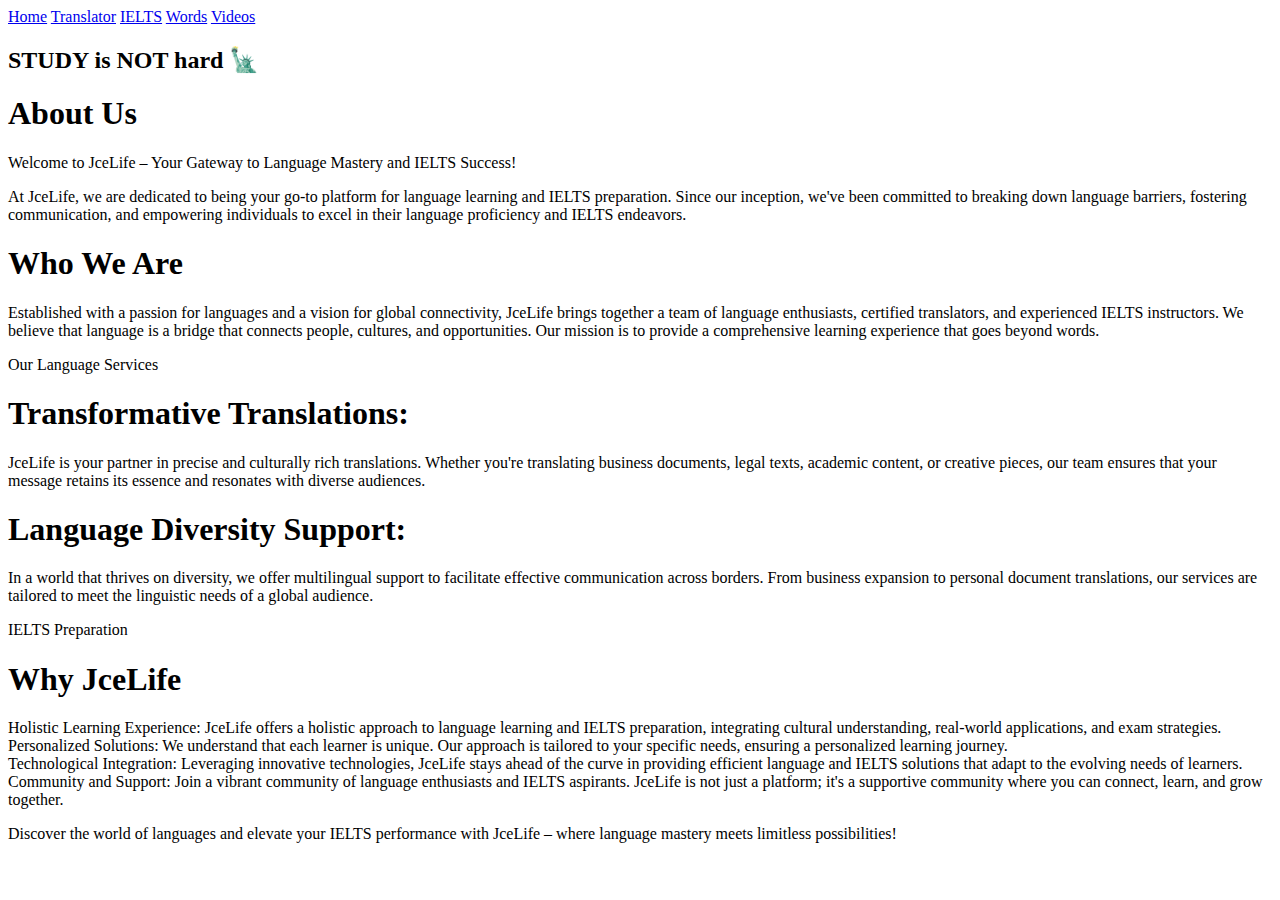
==== gtanslator/about/about.html @ 6a31907f "Update about.html" ====
<!DOCTYPE html>
<html lang="en">
<head>
    <meta charset="UTF-8">
    <meta name="viewport" content="width=device-width, initial-scale=1.0">
    <title>Document</title>
    <link rel="stylesheet" href="/ielts/ab.css">
    <link rel="stylesheet" href="style.css">
    <nav>
        <a href="https://eltaj1.github.io/gtanslator.github.io/gtanslator/index.html">Home</a>
        <a href="https://eltaj1.github.io/gtanslator.github.io/gtanslator/index.html">Translator</a>
        <a href="https://eltaj1.github.io/gtanslator.github.io/gtanslator/ielts/ielts.html">IELTS</a>
        <a href="https://eltaj1.github.io/gtanslator.github.io/gtanslator/words/words.html">Words</a>
        <a href="#videos">Videos</a>
    </nav>
</head>
<body>
    <div class="wrapper">
        <div class="typing">
            <h2>STUDY is <span class="blue">NOT</span> hard &#128509;</h2>
        </div>
    </div>
    <main>
    <h1>About Us</h1>
    <p>Welcome to JceLife – Your Gateway to Language Mastery and IELTS Success!</p>
    <p>At JceLife, we are dedicated to being your go-to platform for language learning and IELTS preparation. Since our inception, we've been committed to breaking down language barriers, fostering communication, and empowering individuals to excel in their language proficiency and IELTS endeavors.</p>
    <h1>Who We Are</h1>
    <p>Established with a passion for languages and a vision for global connectivity, JceLife brings together a team of language enthusiasts, certified translators, and experienced IELTS instructors. We believe that language is a bridge that connects people, cultures, and opportunities. Our mission is to provide a comprehensive learning experience that goes beyond words.</p>
    <p>Our Language Services</p>
    <h1>Transformative Translations:</h1>
    <p>JceLife is your partner in precise and culturally rich translations. Whether you're translating business documents, legal texts, academic content, or creative pieces, our team ensures that your message retains its essence and resonates with diverse audiences.</p>
    <h1>Language Diversity Support:</h1>
    <p>In a world that thrives on diversity, we offer multilingual support to facilitate effective communication across borders. From business expansion to personal document translations, our services are tailored to meet the linguistic needs of a global audience.</p>
    <p>IELTS Preparation</p>
    <h1>Why JceLife</h1>
    <li>Holistic Learning Experience: JceLife offers a holistic approach to language learning and IELTS preparation, integrating cultural understanding, real-world applications, and exam strategies.</li>
    <li>Personalized Solutions: We understand that each learner is unique. Our approach is tailored to your specific needs, ensuring a personalized learning journey.</li>
    <li>Technological Integration: Leveraging innovative technologies, JceLife stays ahead of the curve in providing efficient language and IELTS solutions that adapt to the evolving needs of learners.</li>
    <li>Community and Support: Join a vibrant community of language enthusiasts and IELTS aspirants. JceLife is not just a platform; it's a supportive community where you can connect, learn, and grow together.</li>
    <p>Discover the world of languages and elevate your IELTS performance with JceLife – where language mastery meets limitless possibilities!</p>
</body>
</html>
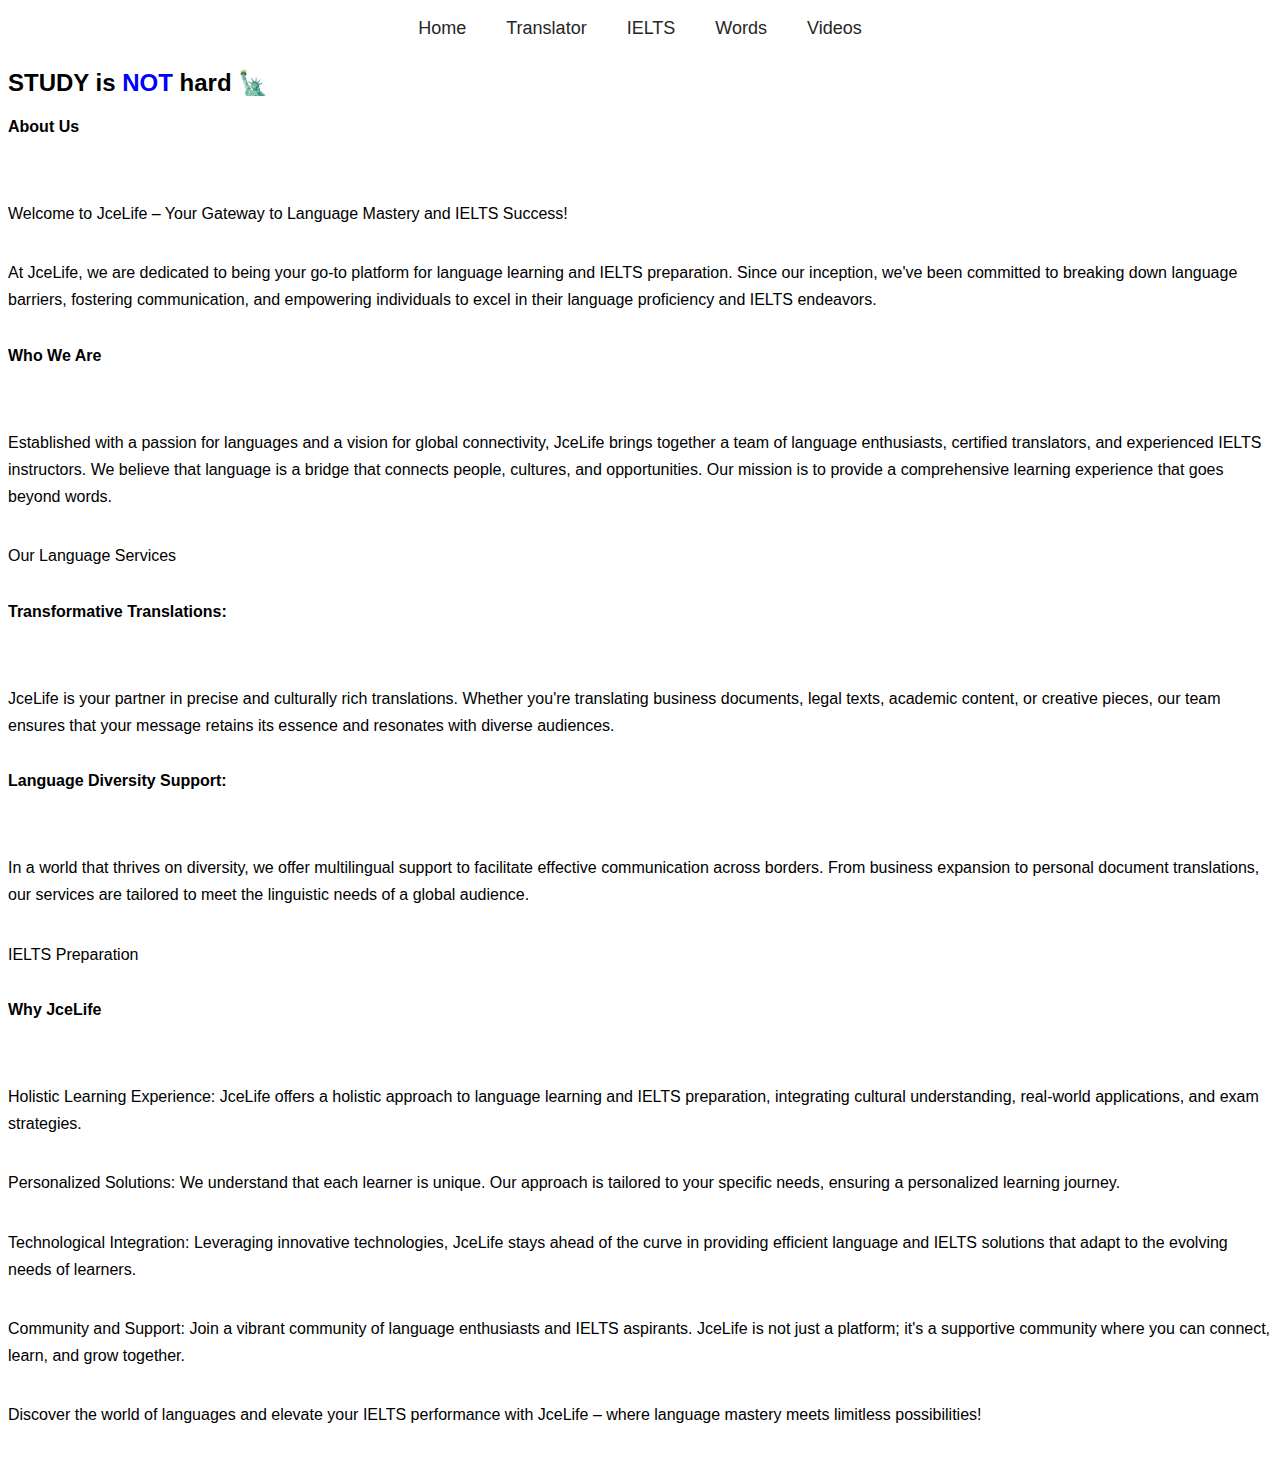
==== commit 0d9f309f: "Update about.html" ====
--- a/gtanslator/about/about.html
+++ b/gtanslator/about/about.html
@@ -3,8 +3,8 @@
 <head>
     <meta charset="UTF-8">
     <meta name="viewport" content="width=device-width, initial-scale=1.0">
-    <title>Document</title>
-    <link rel="stylesheet" href="/ielts/ab.css">
+    <title>About</title>
+    <link rel="stylesheet" href="copy.css">
     <link rel="stylesheet" href="style.css">
     <nav>
         <a href="https://eltaj1.github.io/gtanslator.github.io/gtanslator/index.html">Home</a>
--- a/gtanslator/about/copy.css
+++ b/gtanslator/about/copy.css
@@ -0,0 +1,41 @@
+nav {
+    display: flex;
+    justify-content: center;
+    background-color: var(--bg-color);
+    padding: 10px;
+}
+
+nav a {
+    color: #262626;
+    text-decoration: none;
+    margin: 0 20px;
+    font-size: 18px;
+    transition: color 0.3s ease-in-out;
+}
+
+nav a:hover {
+    color: blue;
+}
+body {
+    font-family: "Lora", sans-serif;
+    font-weight: 400;
+    color: var(--color-text);
+    background-color: var(--bg-color);
+    -webkit-transition: background calc(var(--duration) / 4) var(--ease);
+    transition: background calc(var(--duration) / 4) var(--ease);
+}
+h1 {
+    font-size: var(--header-font-size);
+    font-weight: 700;
+    line-height: 1.2;
+    margin-bottom: 4rem;
+}
+li,
+p {
+    margin: 2rem 0;
+    font-size: var(--paragraph-font-size);
+    line-height: 1.7;
+}
+.blue {
+    color: blue;
+}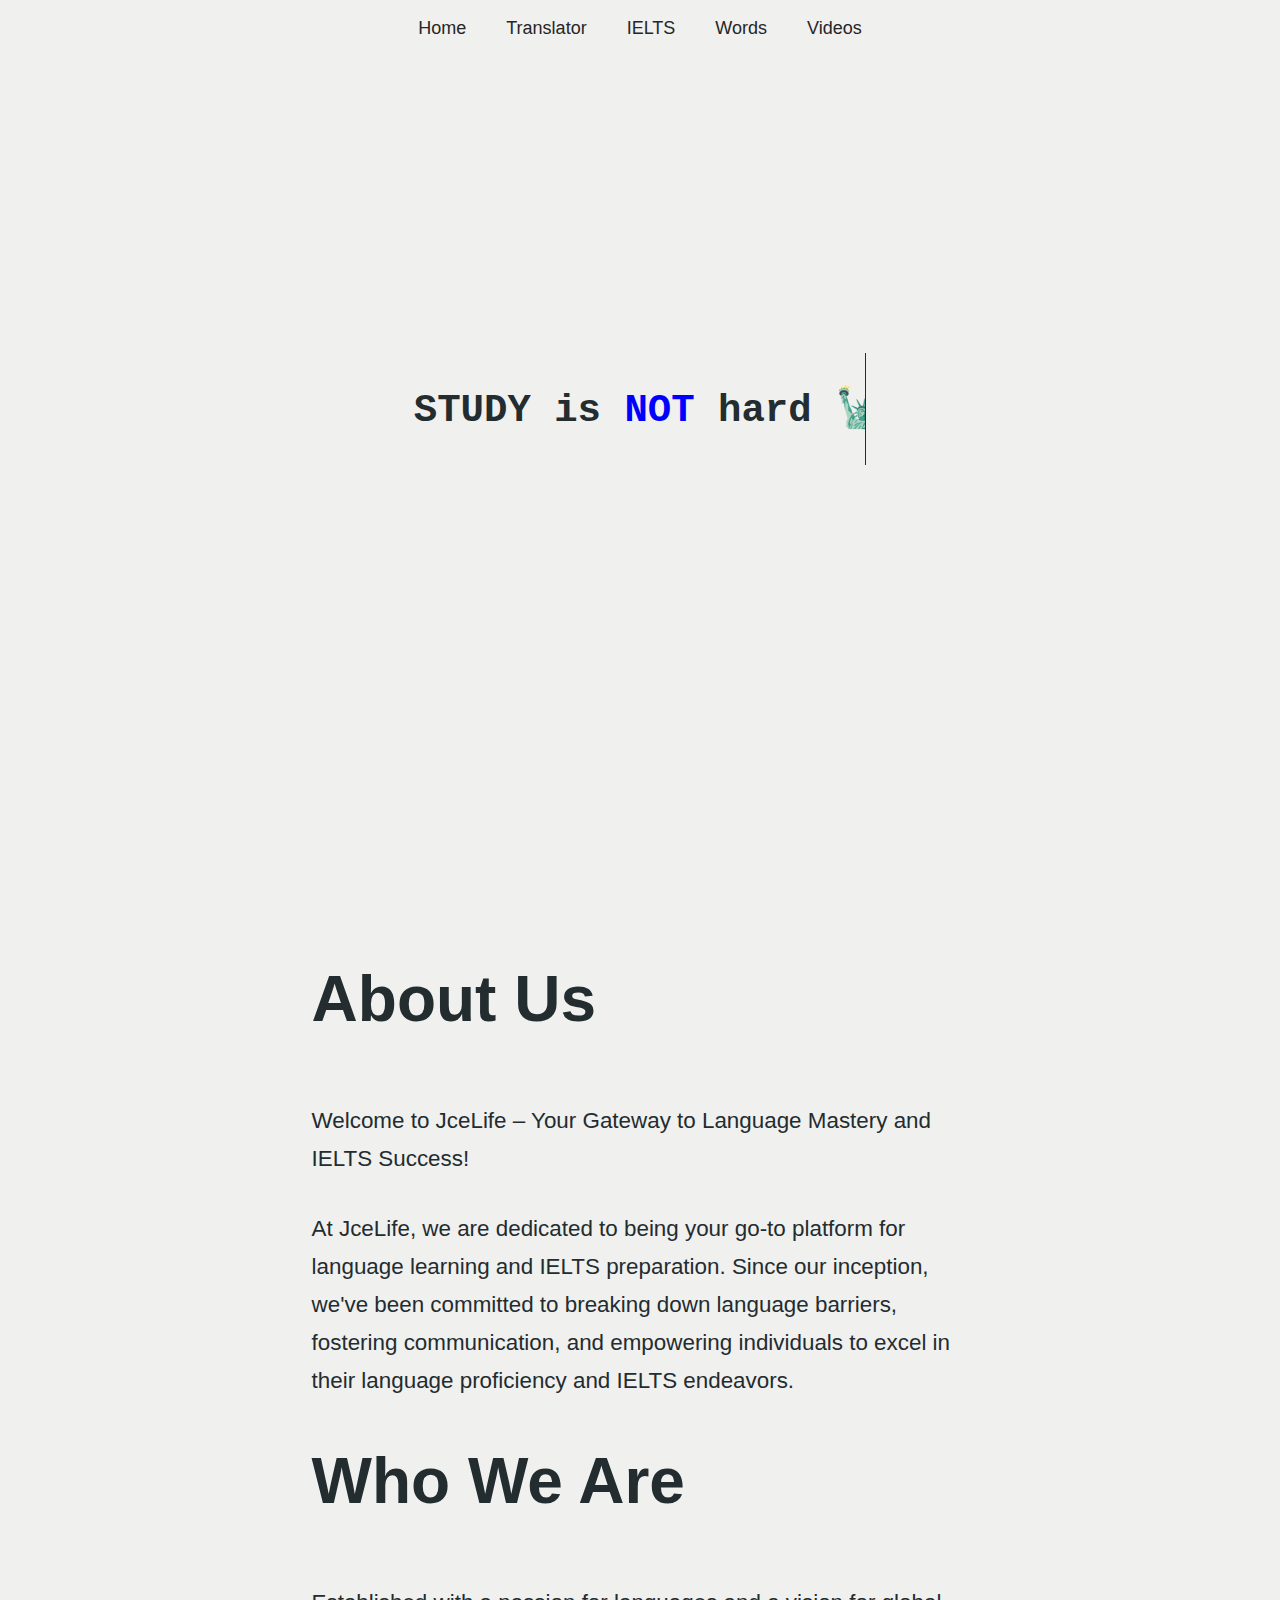
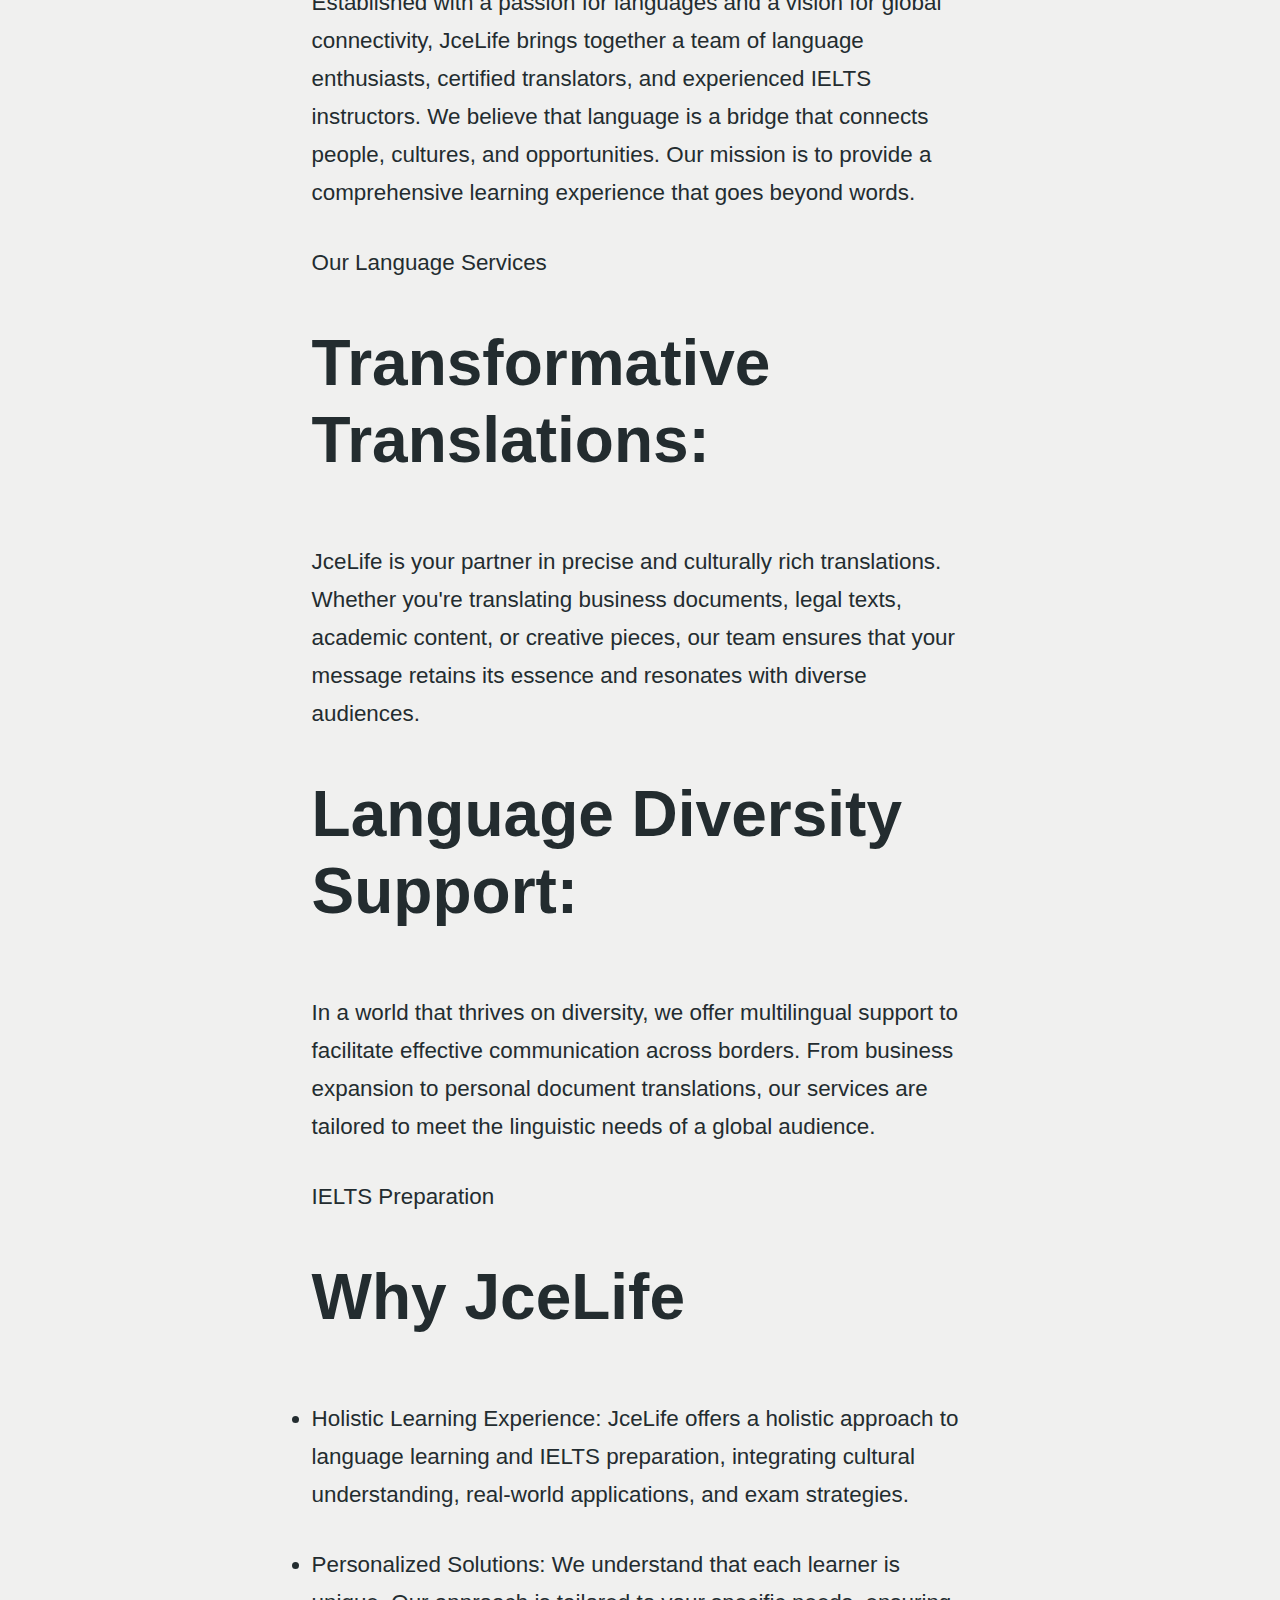
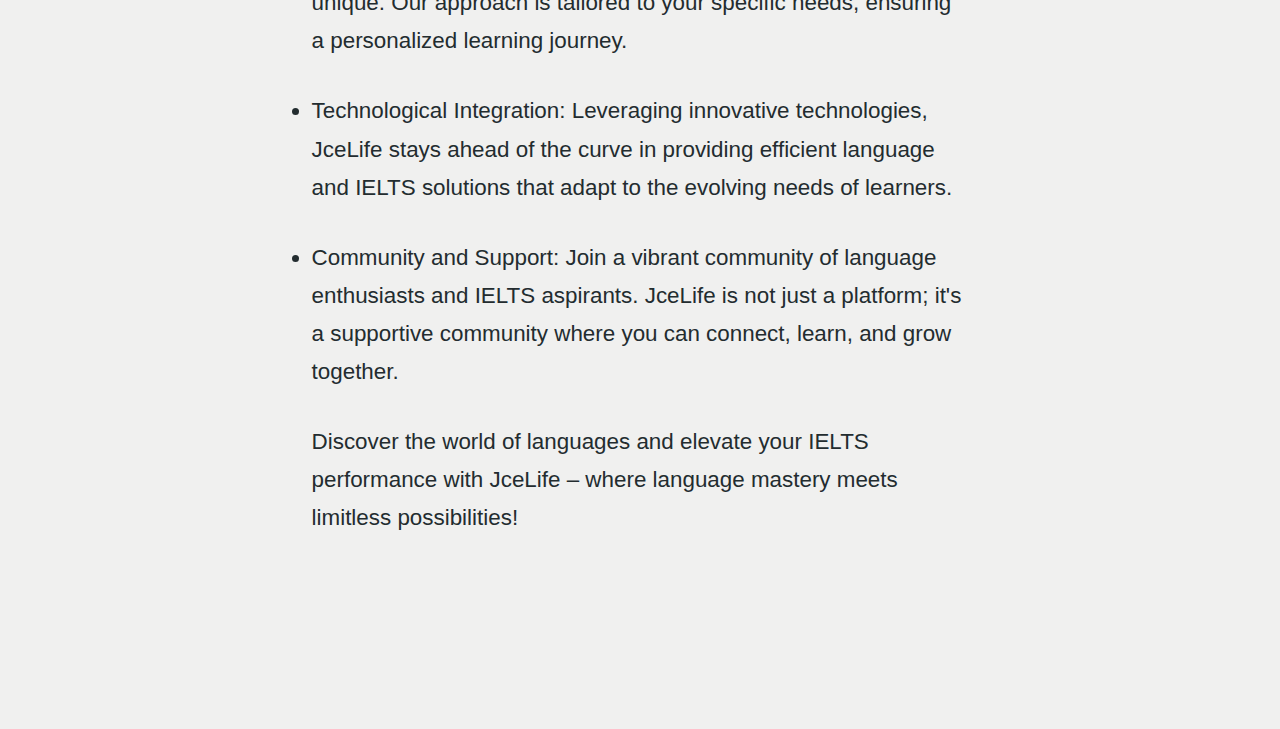
==== commit 434fa0d3: "Update about.html" ====
--- a/gtanslator/about/about.html
+++ b/gtanslator/about/about.html
@@ -15,6 +15,288 @@
     </nav>
 </head>
 <body>
+    <style>
+        ::-webkit-scrollbar {
+    width: 0;
+}
+
+.wrapper {
+    height: 80vh;
+    display: flex;
+    align-items: center;
+    justify-content: center;
+}
+
+.typing {
+    width: 29ch;
+    animation: typing 1s steps(13), blink .3s step-end infinite alternate;
+    white-space: nowrap;
+    overflow: hidden;
+    border-right: 1px solid;
+    font-family: monospace;
+    font-size: 2em;
+    border: border-box;
+}
+
+.responsive {
+    max-width: 100%;
+    height: auto;
+}
+
+.thumb-wrap {
+    position: relative;
+    padding-bottom: 56.25%;
+    /* задаёт высоту контейнера для 16:9 (если 4:3 — поставьте 75%) */
+    height: 0;
+    overflow: hidden;
+}
+
+.thumb-wrap iframe {
+    position: absolute;
+    top: 0;
+    left: 0;
+    width: 100%;
+    height: 100%;
+    border-width: 0;
+    outline-width: 0;
+}
+
+@keyframes typing {
+    from {
+        width: 0
+    }
+}
+
+@keyframes blink {
+    50% {
+        border-color: transparent
+    }
+}
+
+@import url("https://fonts.googleapis.com/css2?family=Lora:wght@400;700&display=swap");
+:root {
+    --bg-color-hsl: 59, 3%, 94%;
+    --bg-color: hsl(var(--bg-color-hsl));
+    --bg-color-translucent: hsla(var(--bg-color-hsl), 0.95);
+    --bg-color-highlight: hsl(204, 28%, 41%);
+    --color-text: hsl(195, 14%, 16%);
+    --color-text-highlight: hsl(192, 14%, 0%);
+    --page-width: 90ch;
+    --paragraph-font-size: min(max(1.2rem, 4vw), 1.4rem);
+    --header-font-size: min(max(2rem, 8vw), 4rem);
+    --space: 2rem;
+    --padding: 8vmin;
+    --duration: 1s;
+    --ease: cubic-bezier(0.25, 1, 0.5, 1);
+}
+
+.dark-mode {
+    --bg-color-hsl: 0, 0%, 7%;
+    --bg-color: hsl(var(--bg-color-hsl));
+    --bg-color-translucent: hsla(var(--bg-color-hsl), 0.95);
+    --bg-color-highlight: hsl(238, 70%, 40%);
+    --color-text: hsl(0, 0%, 80%);
+    --color-text-highlight: hsl(0, 0%, 100%);
+}
+
+* {
+    -webkit-box-sizing: border-box;
+    box-sizing: border-box;
+}
+
+body {
+    font-family: "Lora", sans-serif;
+    font-weight: 400;
+    color: var(--color-text);
+    background-color: var(--bg-color);
+    -webkit-transition: background calc(var(--duration) / 4) var(--ease);
+    transition: background calc(var(--duration) / 4) var(--ease);
+}
+
+header {
+    display: -webkit-box;
+    display: -ms-flexbox;
+    display: flex;
+    -webkit-box-pack: justify;
+    -ms-flex-pack: justify;
+    justify-content: space-between;
+    position: fixed;
+    top: 0;
+    left: 0;
+    right: 0;
+    margin: 0 auto;
+    padding: calc(var(--space) / 2) var(--padding);
+    width: 100%;
+    max-width: var(--page-width);
+    background-color: var(--bg-color-translucent);
+    -webkit-transition: background calc(var(--duration) / 4) var(--ease);
+    transition: background calc(var(--duration) / 4) var(--ease);
+}
+
+header .wrapper {
+    display: -webkit-box;
+    display: -ms-flexbox;
+    display: flex;
+    -webkit-box-align: center;
+    -ms-flex-align: center;
+    align-items: center;
+}
+
+header .wrapper>*+* {
+    margin-left: 4px;
+}
+
+select {
+    font-family: inherit;
+    font-size: 16px;
+}
+
+label {
+    font-size: 0.8rem;
+}
+
+.body {
+    color: hsl(192, 14%, 20%);
+}
+
+.banner {
+    display: block;
+    margin: 0 auto;
+    color: #444444;
+    background-position: center center;
+    background-repeat: no-repeat;
+    background-size: cover;
+    padding-top: 0px;
+    padding-bottom: 0px;
+}
+
+.btn {
+    color: hsl(192, 14%, 20%);
+    text-decoration: none;
+    background-position: center center;
+    border-radius: 20px;
+    border: 2px solid rgb(0, 0, 0);
+    background-color: transparent;
+    padding: 12px 17px;
+}
+
+main {
+    margin: 12rem auto;
+    padding: 0 var(--padding);
+    max-width: var(--page-width);
+}
+
+h1 {
+    font-size: var(--header-font-size);
+    font-weight: 700;
+    line-height: 1.2;
+    margin-bottom: 4rem;
+}
+
+p {
+    margin: 2rem 0;
+    font-size: var(--paragraph-font-size);
+    line-height: 1.7;
+}
+
+.text-highlight {
+    all: unset;
+    background-repeat: no-repeat;
+    background-size: 0% 100%;
+    -webkit-transition: color calc(var(--duration) / 4) var(--ease), background-color calc(var(--duration) / 4) var(--ease), background-size var(--duration) var(--ease);
+    transition: color calc(var(--duration) / 4) var(--ease), background-color calc(var(--duration) / 4) var(--ease), background-size var(--duration) var(--ease);
+}
+
+.text-highlight.active {
+    color: var(--color-text-highlight);
+    background-size: 100% 100%;
+}
+
+[data-highlight="background"] .text-highlight {
+    background-image: -webkit-gradient(linear, left top, left bottom, from(var(--bg-color-highlight)), to(var(--bg-color-highlight)));
+    background-image: linear-gradient(var(--bg-color-highlight), var(--bg-color-highlight));
+}
+
+[data-highlight="half"] .text-highlight {
+    --line-size: 0.5em;
+    background-image: -webkit-gradient(linear, left top, left bottom, from(transparent), to(var(--bg-color-highlight)));
+    background-image: linear-gradient(transparent calc(100% - var(--line-size)), var(--bg-color-highlight) var(--line-size));
+}
+
+[data-highlight="underline"] .text-highlight {
+    --line-size: 0.15em;
+    background-image: -webkit-gradient(linear, left top, left bottom, from(transparent), to(var(--color-text)));
+    background-image: linear-gradient(transparent calc(100% - var(--line-size)), var(--color-text) var(--line-size));
+}
+
+.text-highlight::before,
+.text-highlight::after {
+    position: absolute;
+    -webkit-clip-path: inset(100%);
+    clip-path: inset(100%);
+    clip: rect(1px, 1px, 1px, 1px);
+    width: 1px;
+    height: 1px;
+    overflow: hidden;
+    white-space: nowrap;
+    -webkit-user-select: none;
+    -moz-user-select: none;
+    -ms-user-select: none;
+    user-select: none;
+}
+
+.text-highlight::before {
+    content: " [highlight start] ";
+}
+
+.text-highlight::after {
+    content: " [highlight end] ";
+}
+
+
+/*# sourceMappingURL=login.css.map */
+        nav {
+    display: flex;
+    justify-content: center;
+    background-color: var(--bg-color);
+    padding: 10px;
+}
+
+nav a {
+    color: #262626;
+    text-decoration: none;
+    margin: 0 20px;
+    font-size: 18px;
+    transition: color 0.3s ease-in-out;
+}
+
+nav a:hover {
+    color: blue;
+}
+body {
+    font-family: "Lora", sans-serif;
+    font-weight: 400;
+    color: var(--color-text);
+    background-color: var(--bg-color);
+    -webkit-transition: background calc(var(--duration) / 4) var(--ease);
+    transition: background calc(var(--duration) / 4) var(--ease);
+}
+h1 {
+    font-size: var(--header-font-size);
+    font-weight: 700;
+    line-height: 1.2;
+    margin-bottom: 4rem;
+}
+li,
+p {
+    margin: 2rem 0;
+    font-size: var(--paragraph-font-size);
+    line-height: 1.7;
+}
+.blue {
+    color: blue;
+}
+    </style>
     <div class="wrapper">
         <div class="typing">
             <h2>STUDY is <span class="blue">NOT</span> hard &#128509;</h2>
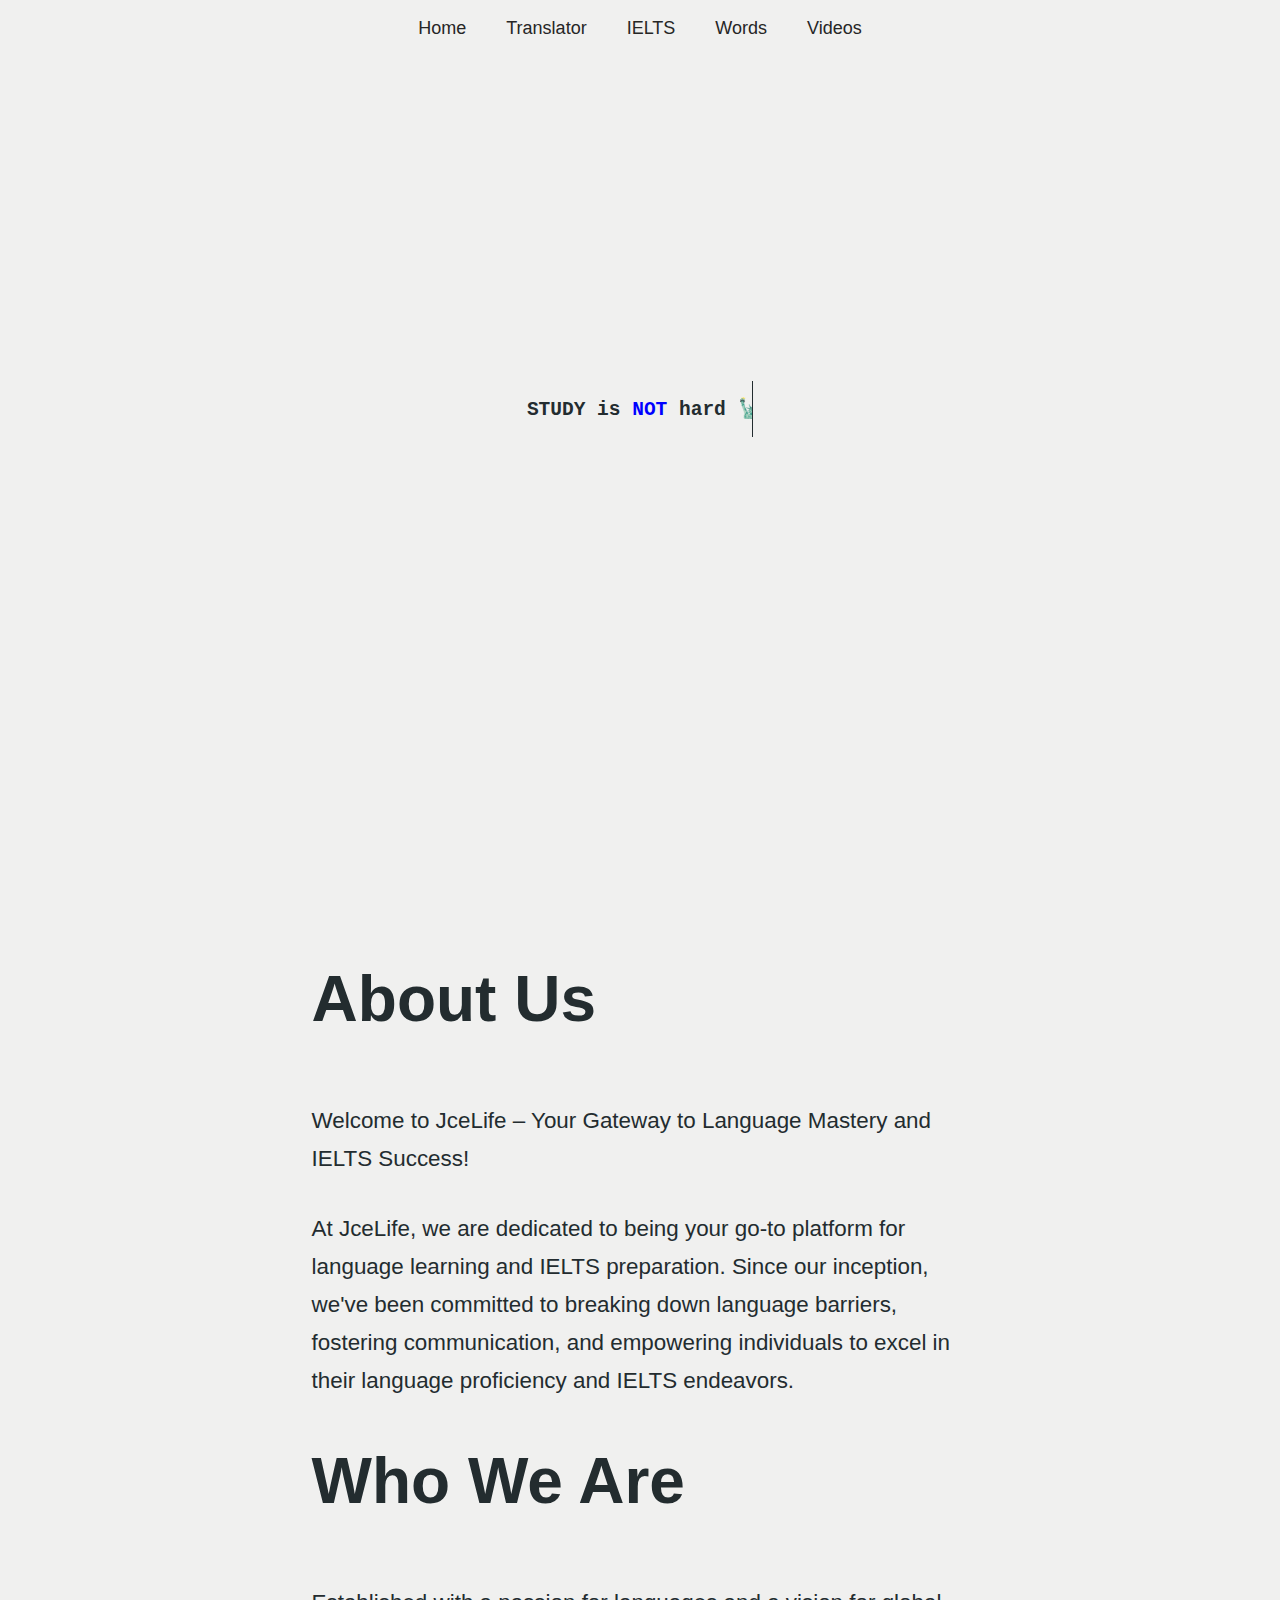
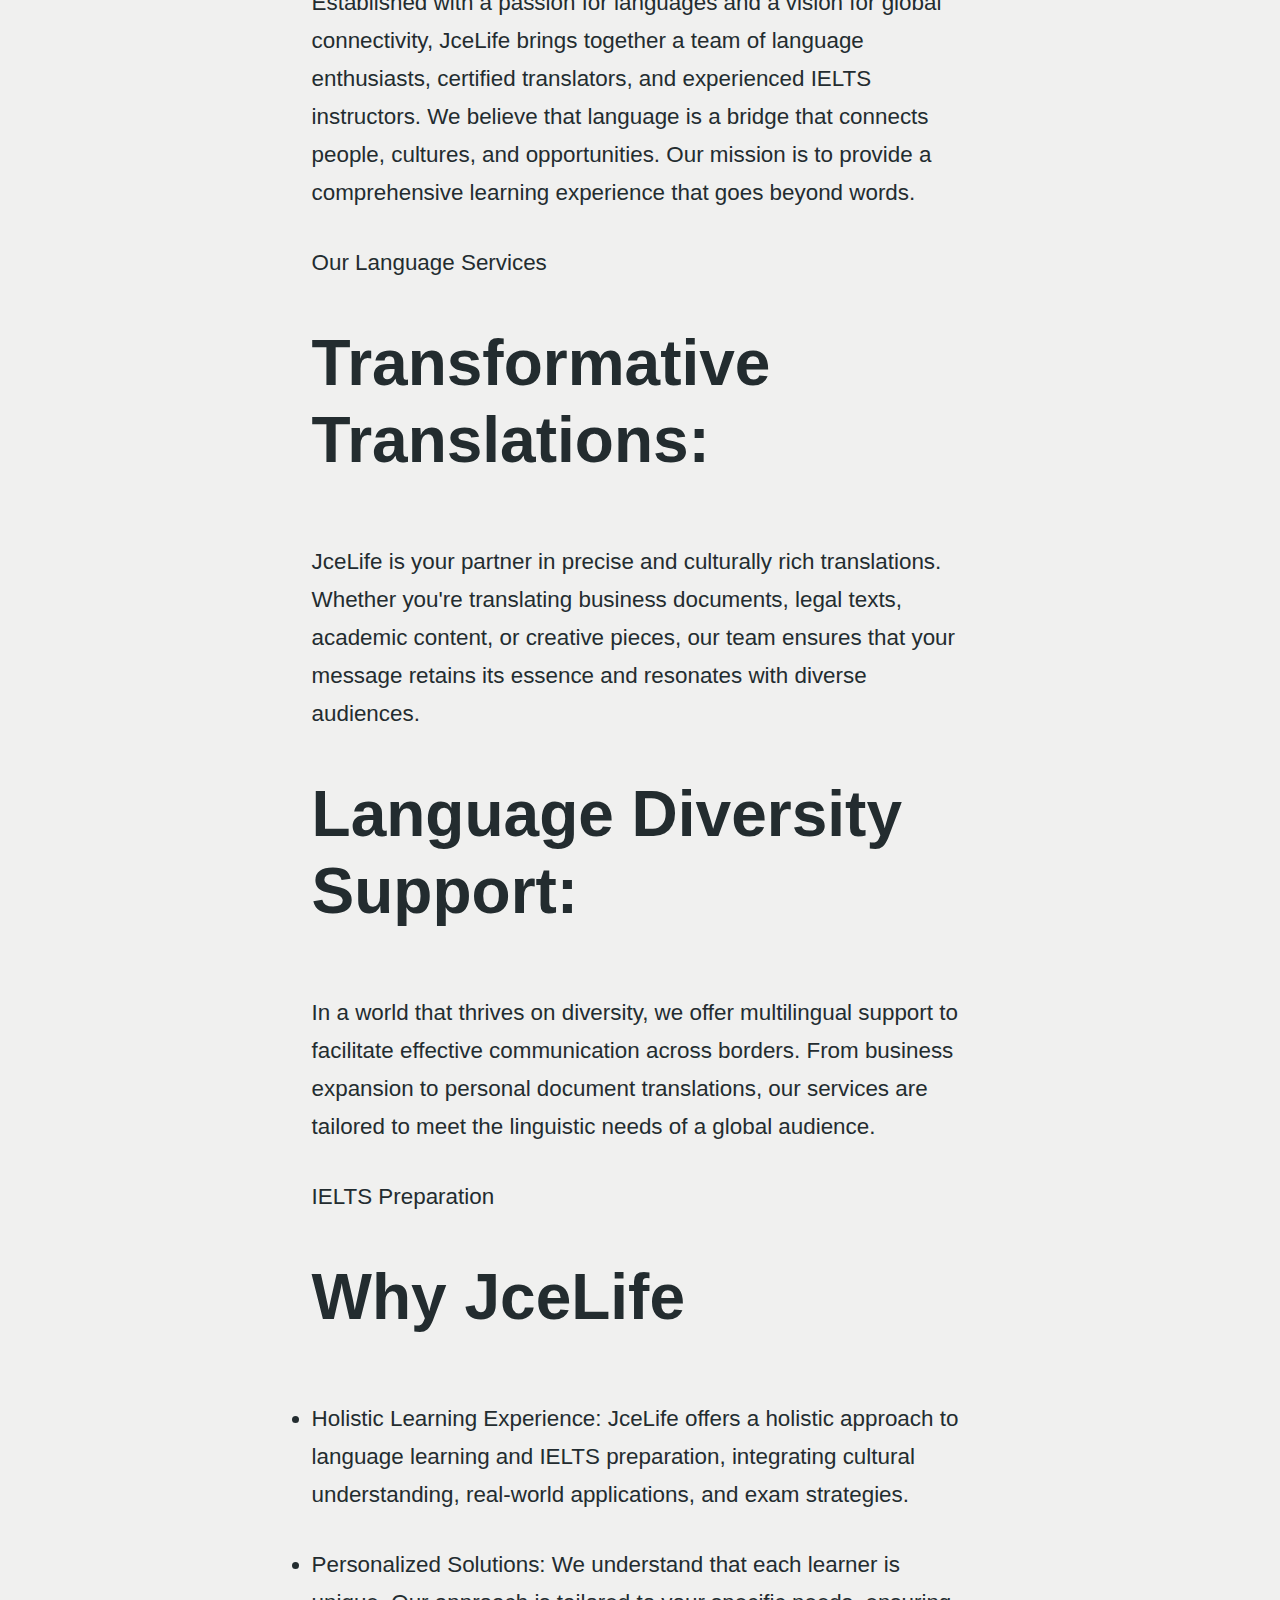
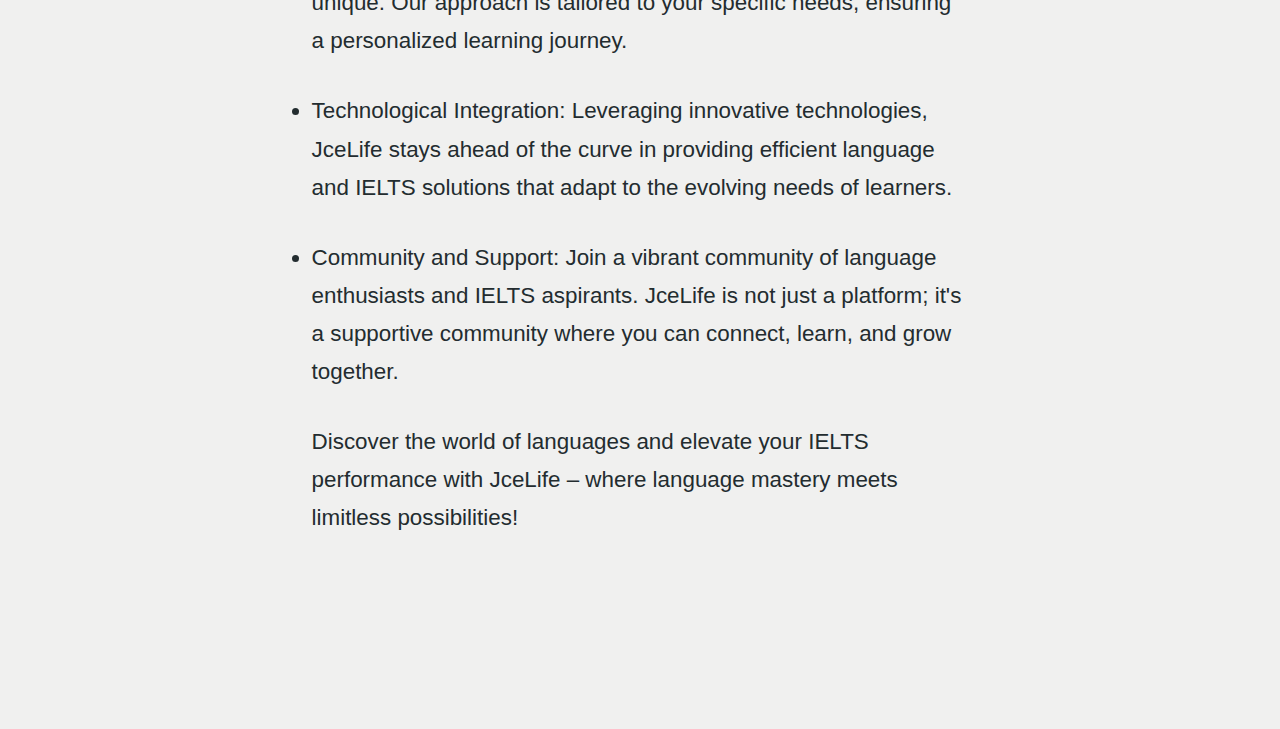
==== commit 2eb87bef: "Update about.html" ====
--- a/gtanslator/about/about.html
+++ b/gtanslator/about/about.html
@@ -34,7 +34,7 @@
     overflow: hidden;
     border-right: 1px solid;
     font-family: monospace;
-    font-size: 2em;
+    font-size: 1em;
     border: border-box;
 }
 
